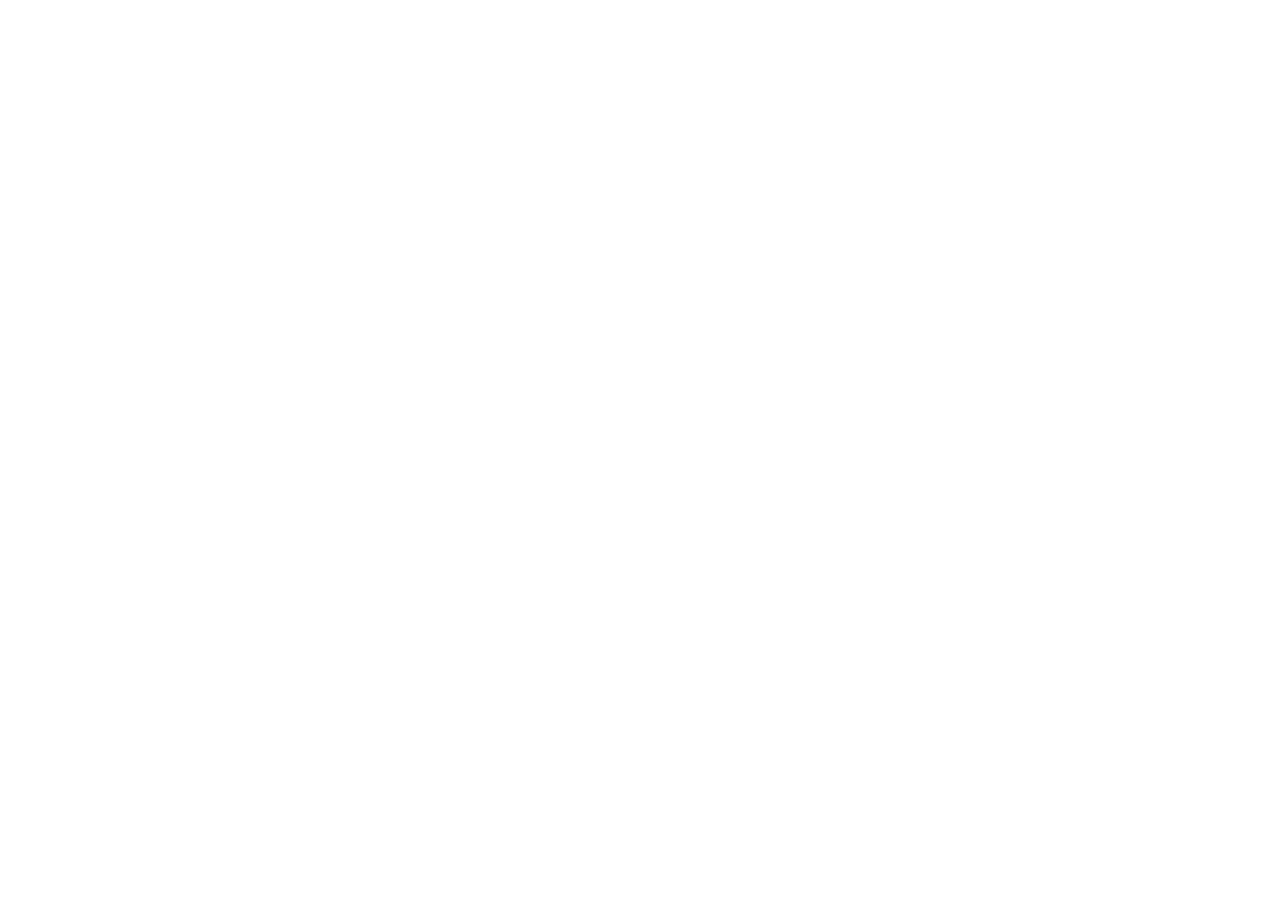
==== index.html @ 579239ae "block4" ====
<!DOCTYPE html>
<html lang="en">
<head>
	<meta charset="UTF-8">
	<meta http-equiv="X-UA-Compatible" content="IE=edge">
	<meta name="viewport" content="width=device-width, initial-scale=1.0">
	<title>Block_5</title>
	<script src="js/index2.js"></script>
</head>
<body>
	
</body>
</html>
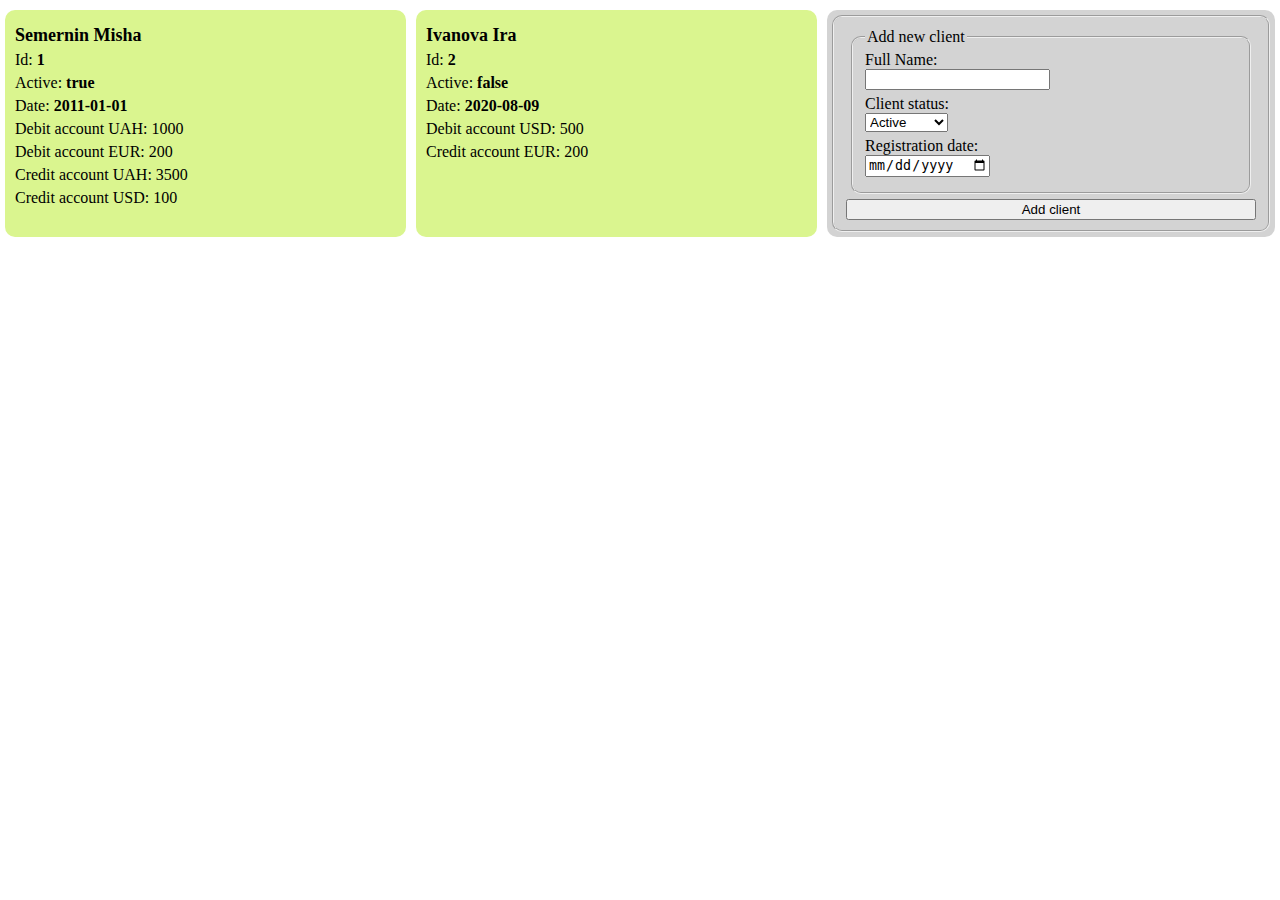
==== commit 36368fdc: "block-5" ====
--- a/index.html
+++ b/index.html
@@ -4,10 +4,35 @@
 	<meta charset="UTF-8">
 	<meta http-equiv="X-UA-Compatible" content="IE=edge">
 	<meta name="viewport" content="width=device-width, initial-scale=1.0">
-	<title>Block_5</title>
-	<script src="js/index2.js"></script>
+	<title>Block_4-5</title>
+	<link rel="stylesheet" href="css/style.css">
 </head>
 <body>
-	
+	<div class="container">
+		<div class="row rowone" id="rowone"></div>
+        <div class="row rowtwo" id="rowtwo">
+			<div class="card" id="card"></div>
+			<div class="aside" id="aside"></div>
+        </div>
+    </div>
+	<script src="js/index4.js"></script>
+	<!-- <fieldset>
+		<legend>Add new client</legend>
+		<p>
+			<label for="name">Full Name: </label>
+      <input type="text" id="name">
+		</p>
+		<p>
+			<label for="status">Client status:</label>
+			<select id="status" name="status">
+				<option value="active">Active</option>
+				<option value="notActive">Not Active</option>
+			</select>
+		</p>
+    <p>
+			<label for="date">Registration date: </label>
+      <input type="date" id="date">
+		</p>
+	</fieldset> -->
 </body>
 </html>
--- a/css/style.css
+++ b/css/style.css
@@ -0,0 +1,81 @@
+html {
+    box-sizing: border-box;
+}
+
+*,
+*::before,
+*::after {
+box-sizing: inherit;
+}
+
+body {
+    margin: 0;
+    font-size: 16px;
+    /* line-height: 1.5; */
+}
+
+h4 {
+    margin: 5px 0 5px 0;
+    font-size: 18px;
+}
+
+p, span {
+    margin: 0 0 5px 0;
+}
+
+.container {
+    width: 100%;
+    position: relative;
+    overflow: hidden; 
+    min-height: 100vh;
+    padding: 5px;
+}
+
+.row {
+    display: flex;
+    margin: -5px;
+}
+.rowone {
+    flex-wrap: wrap;
+    flex-direction: column;
+    padding: 5px;
+}
+
+.card {
+    display: flex;
+    flex-grow: 1;
+}
+
+.aside {
+    /* flex-direction: column; */
+    background: lightgray;
+    /* flex-grow: 1; */
+    /* min-height: 100vh; */
+    border-radius: 10px;
+    margin: 5px;
+    width: 35%;
+    min-width: 250px;
+}
+
+.usercard {
+    display: flex;
+    flex-direction: column;
+    width: 50%;
+    background: rgb(218, 245, 143);
+    padding: 10px;
+    margin: 5px;
+    border-radius: 10px;
+}
+
+fieldset {
+    display: flex;
+    flex-wrap: wrap;
+    flex-direction: column;
+    margin: 5px;
+    border-radius: 10px;
+    /* flex-direction: column; */
+}
+
+.btn {
+    text-align: center;
+}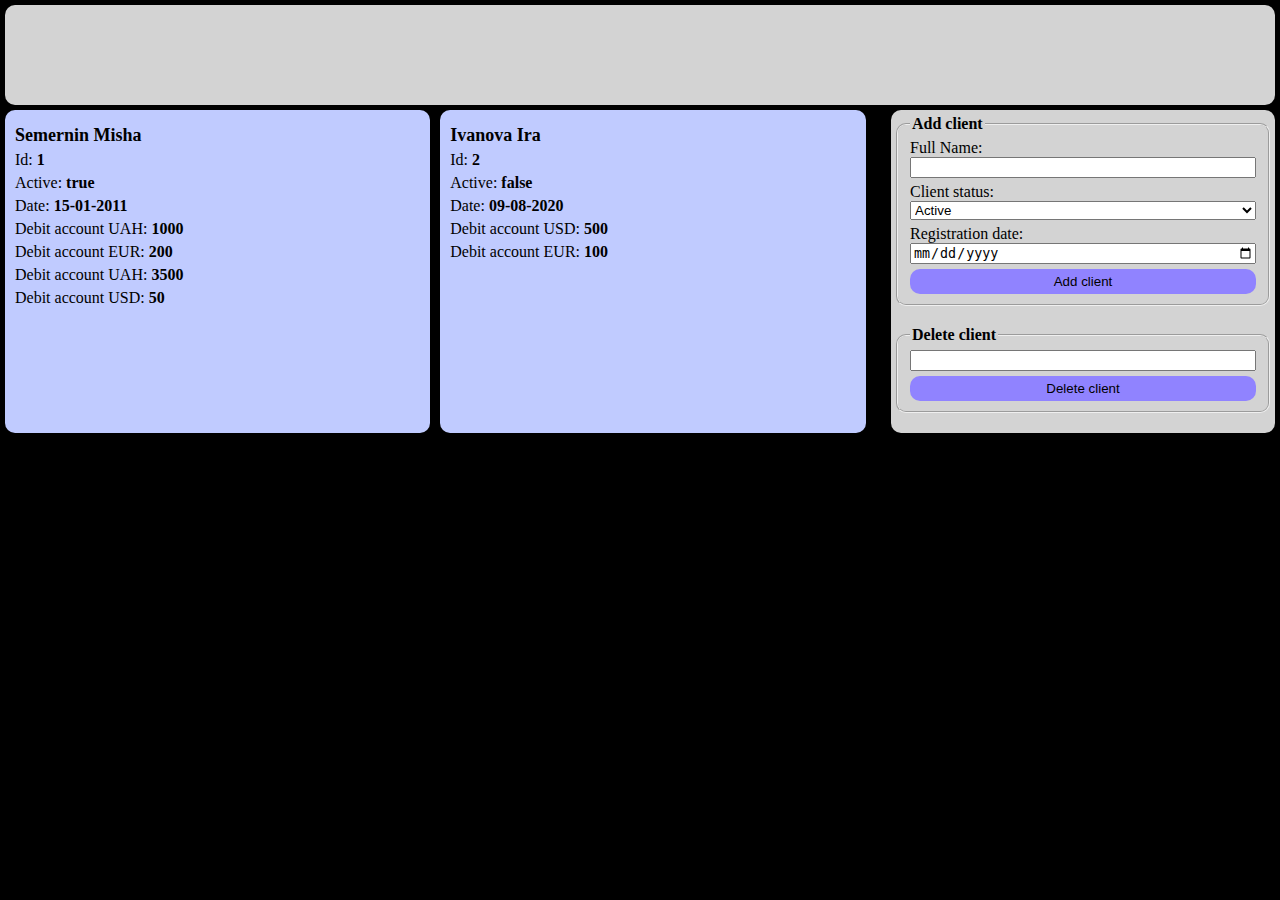
==== commit 0491c43f: "block-5" ====
--- a/index.html
+++ b/index.html
@@ -8,14 +8,14 @@
 	<link rel="stylesheet" href="css/style.css">
 </head>
 <body>
-	<div class="container">
-		<div class="row rowone" id="rowone"></div>
-        <div class="row rowtwo" id="rowtwo">
-			<div class="card" id="card"></div>
-			<div class="aside" id="aside"></div>
-        </div>
+  <div class="container">
+    <div class="row rowone" id="rowone"></div>
+    <div class="row rowtwo" id="rowtwo">
+      <div class="card" id="card"></div>
+      <div class="aside" id="aside"></div>
     </div>
-	<script src="js/index4.js"></script>
+  </div>
+	<script src="js/index5.js"></script>
 	<!-- <fieldset>
 		<legend>Add new client</legend>
 		<p>
@@ -34,5 +34,6 @@
       <input type="date" id="date">
 		</p>
 	</fieldset> -->
+
 </body>
 </html>
--- a/css/style.css
+++ b/css/style.css
@@ -12,6 +12,7 @@
     margin: 0;
     font-size: 16px;
     /* line-height: 1.5; */
+    background: #000000;
 }
 
 h4 {
@@ -38,12 +39,29 @@
 .rowone {
     flex-wrap: wrap;
     flex-direction: column;
+    justify-content: space-between;
     padding: 5px;
+    background: lightgray;
+    margin: 0 0 5px 0;
+    border-radius: 10px;
+    height: 100px;
 }
 
 .card {
     display: flex;
+    flex-wrap: wrap;
     flex-grow: 1;
+    /* justify-content: space-evenly; */
+}
+
+.usercard {
+    display: flex;
+    flex-direction: column;
+    width: 48%;
+    background: #c0cbff;
+    padding: 10px;
+    margin: 5px;
+    border-radius: 10px;
 }
 
 .aside {
@@ -53,18 +71,14 @@
     /* min-height: 100vh; */
     border-radius: 10px;
     margin: 5px;
-    width: 35%;
+    /* width: 35%; */
+    height: fit-content;
     min-width: 250px;
+    width: 30%;
 }
 
-.usercard {
-    display: flex;
-    flex-direction: column;
-    width: 50%;
-    background: rgb(218, 245, 143);
-    padding: 10px;
-    margin: 5px;
-    border-radius: 10px;
+form {
+    margin: 0 0 20px 0;
 }
 
 fieldset {
@@ -76,6 +90,20 @@
     /* flex-direction: column; */
 }
 
+input, select {
+    width: 100%;
+}
+
 .btn {
     text-align: center;
-}+    background: #9083ff;
+    border: none;
+    border-radius: 10px;
+    padding: 5px;
+}
+
+.btn:hover {
+    background: #6e51ec;
+    font-weight: 600;
+}
+
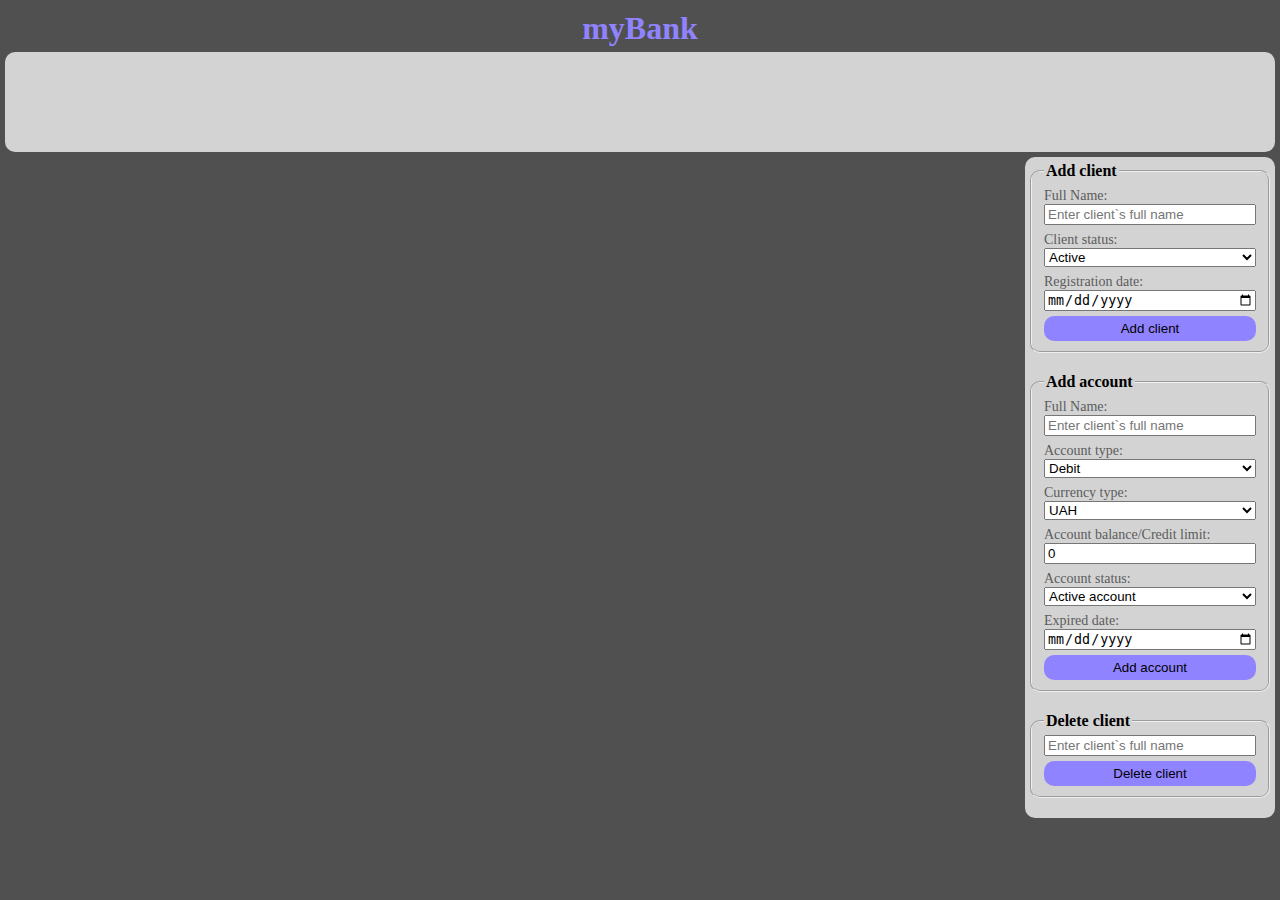
==== commit cbcef591: "add DOM" ====
--- a/index.html
+++ b/index.html
@@ -1,39 +1,26 @@
 <!DOCTYPE html>
 <html lang="en">
+
 <head>
-	<meta charset="UTF-8">
-	<meta http-equiv="X-UA-Compatible" content="IE=edge">
-	<meta name="viewport" content="width=device-width, initial-scale=1.0">
-	<title>Block_4-5</title>
-	<link rel="stylesheet" href="css/style.css">
+  <meta charset="UTF-8">
+  <meta http-equiv="X-UA-Compatible" content="IE=edge">
+  <meta name="viewport" content="width=device-width, initial-scale=1.0">
+  <title>myBank</title>
+  <link rel="stylesheet" href="css/style.css">
 </head>
+
 <body>
   <div class="container">
+    <header class=header>
+      <h1>myBank</h1>
+    </header>
     <div class="row rowone" id="rowone"></div>
     <div class="row rowtwo" id="rowtwo">
       <div class="card" id="card"></div>
       <div class="aside" id="aside"></div>
     </div>
   </div>
-	<script src="js/index5.js"></script>
-	<!-- <fieldset>
-		<legend>Add new client</legend>
-		<p>
-			<label for="name">Full Name: </label>
-      <input type="text" id="name">
-		</p>
-		<p>
-			<label for="status">Client status:</label>
-			<select id="status" name="status">
-				<option value="active">Active</option>
-				<option value="notActive">Not Active</option>
-			</select>
-		</p>
-    <p>
-			<label for="date">Registration date: </label>
-      <input type="date" id="date">
-		</p>
-	</fieldset> -->
+  <script src="js/index.js"></script>
+</body>
 
-</body>
 </html>
--- a/css/style.css
+++ b/css/style.css
@@ -1,109 +1,118 @@
 html {
-    box-sizing: border-box;
+  box-sizing: border-box;
 }
 
-*,
-*::before,
-*::after {
-box-sizing: inherit;
+*, *::before, *::after {
+  box-sizing: inherit;
 }
 
 body {
-    margin: 0;
-    font-size: 16px;
-    /* line-height: 1.5; */
-    background: #000000;
+  margin: 0;
+  font-size: 16px;
+  background: #505050;
+}
+
+h1, h4 {
+  margin: 5px 0 5px 0;
 }
 
 h4 {
-    margin: 5px 0 5px 0;
-    font-size: 18px;
+  font-size: 18px;
 }
 
 p, span {
-    margin: 0 0 5px 0;
+  margin: 0 0 5px 0;
 }
 
 .container {
-    width: 100%;
-    position: relative;
-    overflow: hidden; 
-    min-height: 100vh;
-    padding: 5px;
+  width: 100%;
+  min-width: 540px;
+  position: relative;
+  overflow: hidden;
+  min-height: 100vh;
+  padding: 5px;
+}
+
+.header {
+  color: #9083ff;
+  text-align: center;
 }
 
 .row {
-    display: flex;
-    margin: -5px;
+  display: flex;
+  margin: -5px;
 }
+
 .rowone {
-    flex-wrap: wrap;
-    flex-direction: column;
-    justify-content: space-between;
-    padding: 5px;
-    background: lightgray;
-    margin: 0 0 5px 0;
-    border-radius: 10px;
-    height: 100px;
+  flex-wrap: wrap;
+  flex-direction: column;
+  justify-content: space-between;
+  padding: 5px;
+  background: #d3d3d3;
+  margin: 0 0 5px 0;
+  border-radius: 10px;
+  height: 100px;
 }
 
 .card {
-    display: flex;
-    flex-wrap: wrap;
-    flex-grow: 1;
-    /* justify-content: space-evenly; */
+  display: flex;
+  flex-wrap: wrap;
+  flex-grow: 1;
+  height: fit-content;
 }
 
 .usercard {
-    display: flex;
-    flex-direction: column;
-    width: 48%;
-    background: #c0cbff;
-    padding: 10px;
-    margin: 5px;
-    border-radius: 10px;
+  display: flex;
+  flex-direction: column;
+  width: 250px;
+  max-width: 250px;
+  min-height: 250px;
+  flex-grow: 1;
+  background: #c0cbff;
+  padding: 10px;
+  margin: 5px;
+  border-radius: 10px;
 }
 
 .aside {
-    /* flex-direction: column; */
-    background: lightgray;
-    /* flex-grow: 1; */
-    /* min-height: 100vh; */
-    border-radius: 10px;
-    margin: 5px;
-    /* width: 35%; */
-    height: fit-content;
-    min-width: 250px;
-    width: 30%;
+  background: #d3d3d3;
+  border-radius: 10px;
+  margin: 5px;
+  width: 250px;
+  height: fit-content;
+  min-width: 250px;
 }
 
 form {
-    margin: 0 0 20px 0;
+  margin: 0 0 20px 0;
 }
 
 fieldset {
-    display: flex;
-    flex-wrap: wrap;
-    flex-direction: column;
-    margin: 5px;
-    border-radius: 10px;
-    /* flex-direction: column; */
+  display: flex;
+  flex-wrap: wrap;
+  flex-direction: column;
+  margin: 5px;
+  border-radius: 10px;
 }
 
 input, select {
-    width: 100%;
+  width: 100%;
+}
+
+label {
+  font-size: 14px;
+  color: #5c5c5c;
 }
 
 .btn {
-    text-align: center;
-    background: #9083ff;
-    border: none;
-    border-radius: 10px;
-    padding: 5px;
+  text-align: center;
+  background: #9083ff;
+  border: none;
+  border-radius: 10px;
+  padding: 5px;
 }
 
 .btn:hover {
-    background: #6e51ec;
-    font-weight: 600;
+  background: #6e51ec;
+  font-weight: 600;
 }
-
